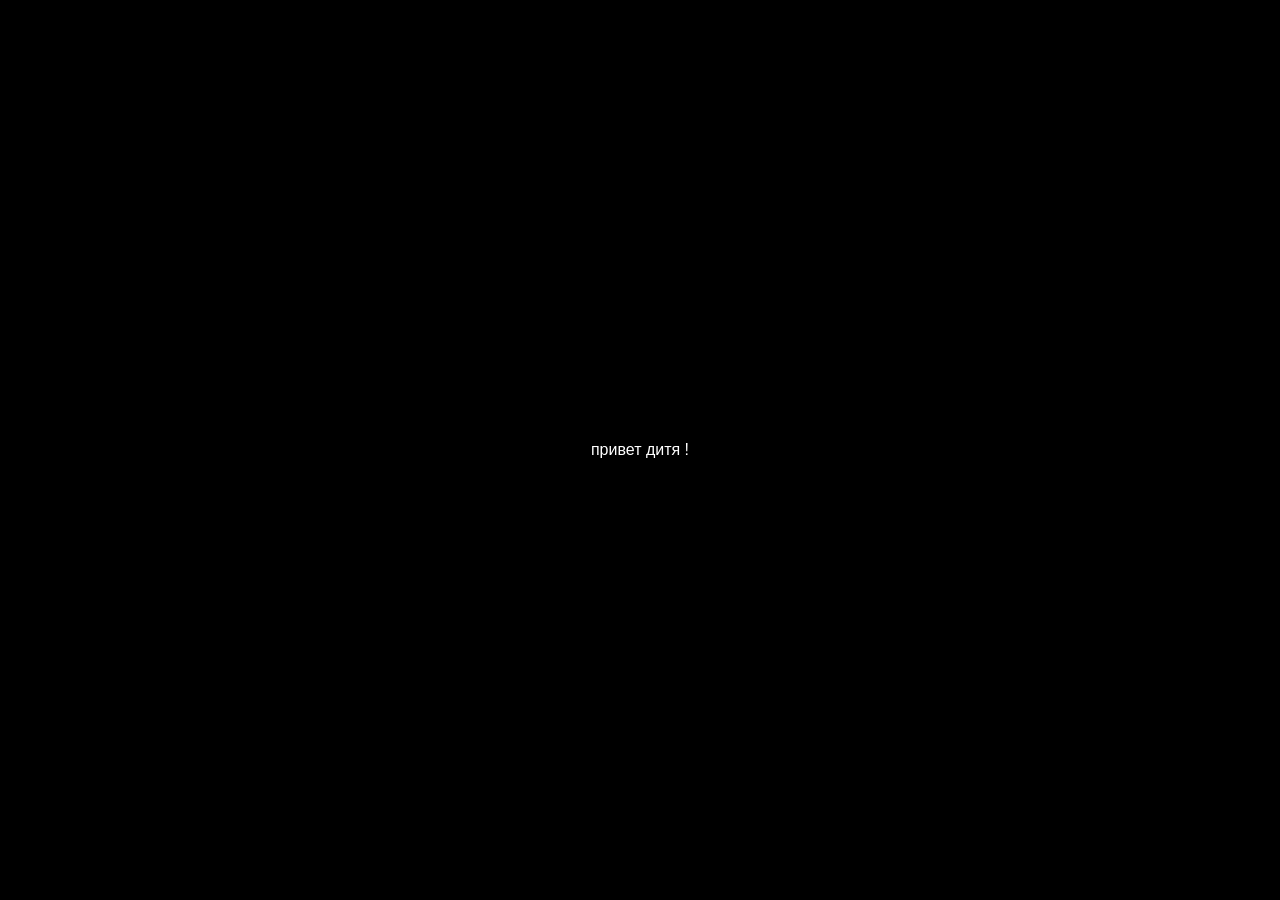
==== index.html @ 43baa7f9 "Содержимое для сборки обновлено." ====
<!doctype html>
<html lang="ru">
<head>
    
  <meta charset="utf-8">
  <title>test</title>
  <style>
      
    html, body {
        
      margin: 0;
      height: 100%;
      background: #000;
      color: #fff;
      font-family: sans-serif;
      display: flex;
      align-items: center;
      justify-content: center;
    }
      
  </style>
</head>
<body>
  привет дитя !
</body>
</html>
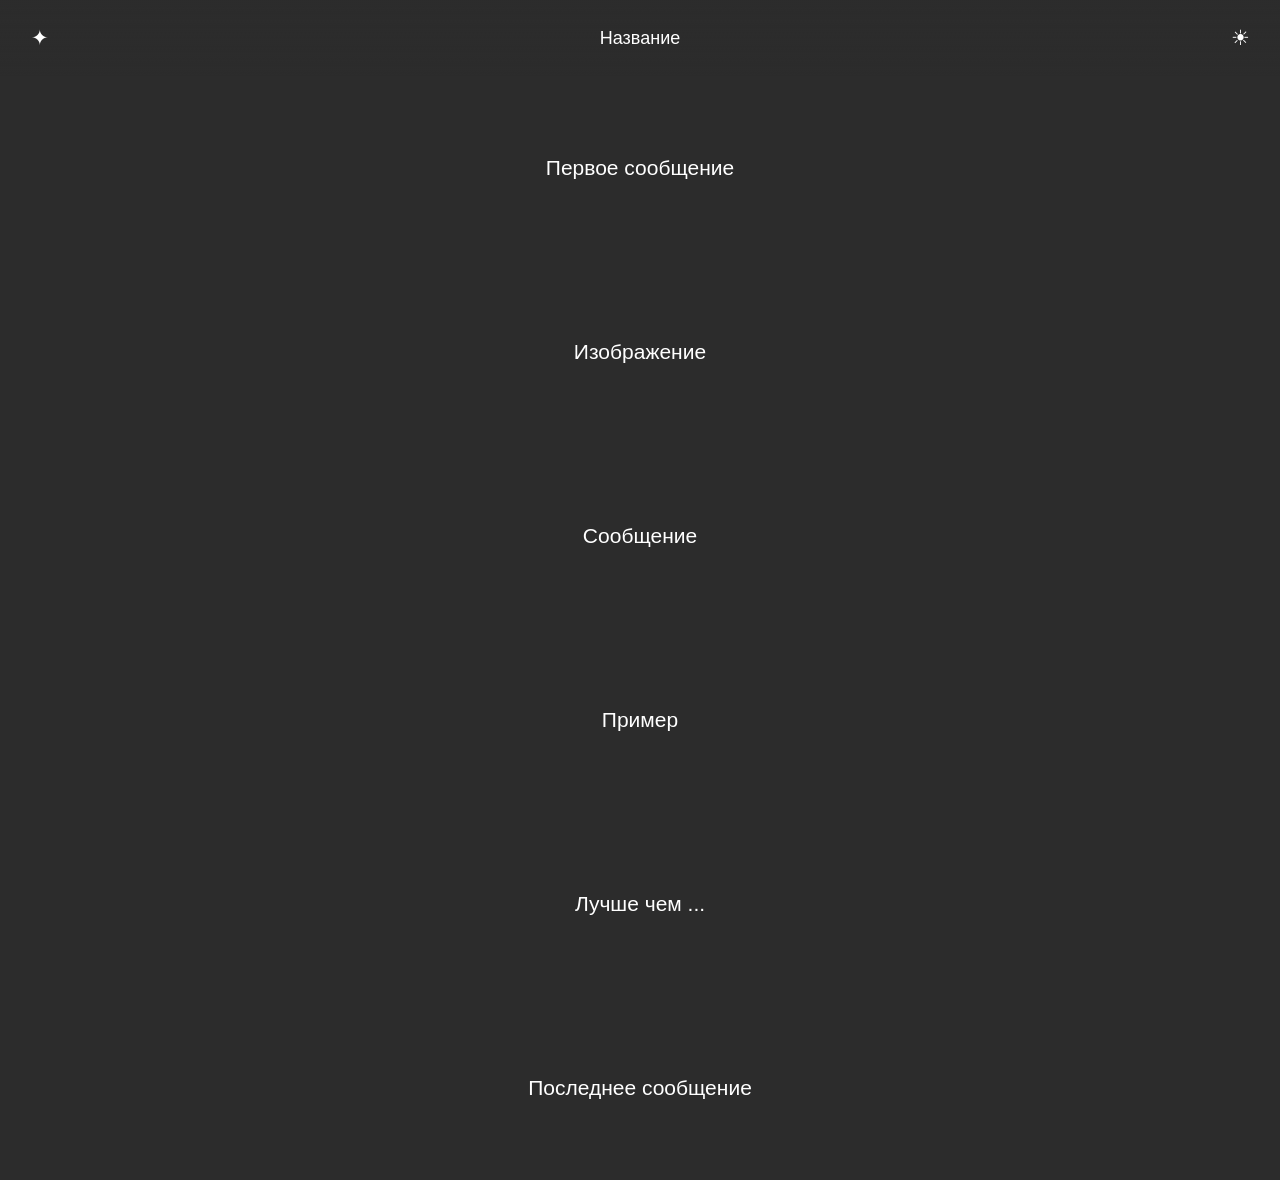
==== commit 3f5f2bf6: "Обновление в сложении" ====
--- a/index.html
+++ b/index.html
@@ -1,26 +1,170 @@
 <!doctype html>
-<html lang="ru">
+
+<html language="english" view="dark">
+    
+
+    
 <head>
     
   <meta charset="utf-8">
-  <title>test</title>
+  <meta name="viewport" content="width=device-width, initial-scale=1.0">
+      
+  <title>Deals</title>
+  
   <style>
       
-    html, body {
+      html {
+          width: 100%;
+          height: 100%;
+          display: block;
+          background: #2c2c2c;
+          color: #ffffff;
+          font-size: 21px;
+          font-weight: 300;
+          font-family: sans-serif;  }
+
+      * {
+        box-sizing: border-box;
+      }
+      
+      body {
+          width: 100%;
+          
+          
+          display: flex;
+          flex-direction: column;
+          align-items: center;
+          
+          background: #2c2c2c;
+          
+          padding: 0px;
+          margin: 0px;
+          gap: 0px;
+          
+          position: static;
+          z-index: auto; }
+
+      .space-between {
+          
+          width: 100%;
+          height: auto;
+          
+          display: flex;
+          
+          flex-direction: row;
+          align-items: center;
+          justify-content: space-between;
+          
+          padding-top: 18px;
+          padding-right: 20px;
+          padding-bottom: 18px;
+          padding-left: 20px;
+
+          background: linear-gradient(to bottom, #2c2c2c, #2c2c2c00);
+          
+          position: fixed;
+          z-index: 1;
+
+      }
+      
+      @media (max-width: 440px) {
         
-      margin: 0;
-      height: 100%;
-      background: #000;
-      color: #fff;
-      font-family: sans-serif;
-      display: flex;
-      align-items: center;
-      justify-content: center;
-    }
+        
+        .button {
+            
+            backdrop-filter: blur(10px);
+            background: #ffffff1a;
+
+        }
+        
+      }
+      
+      .one {
+          
+          width: 100%;
+          height: auto;
+          
+          display: flex;
+          
+          flex-direction: сolumn;
+          align-items: center;
+          justify-content: center;
+          
+          padding-top: 80px;
+          padding-right: 20px;
+          padding-bottom: 80px;
+          padding-left: 20px;
+
+          
+          
+      }
+      
+      .button {
+
+        width: 40px;
+        height: 40px;
+
+        display: flex;
+
+        align-items: center;
+        justify-content: center;
+
+        border-radius: 20px;
+
+        overflow: hidden;
+        
+        transition: transform 0.2s ease;
+
+      }
+      .button:hover {
+          
+          backdrop-filter: blur(20px);
+          background: #ffffff1a;
+
+      }
+      
+      
+    
       
   </style>
 </head>
 <body>
-  привет дитя !
+    
+    <!-- Верх -->
+    <div class="space-between">
+        <div class="button">✦</div>
+        <div style="font-size: 18px;"
+            >Название</div>
+        <div class="button">☀︎</div>
+        
+    </div>
+    
+    
+    <div
+        style="margin-top: 76px;"
+        class="one"
+        >Первое сообщение
+    </div>
+    
+    
+    <div class="one">Изображение
+    </div>
+    
+    
+    <div class="one">Сообщение
+    </div>
+    
+    
+    <div class="one">Пример
+    </div>
+    
+    
+    <div class="one">Лучше чем ...
+    </div>
+    
+    
+    <div class="one">Последнее сообщение
+    </div>
+    
 </body>
 </html>
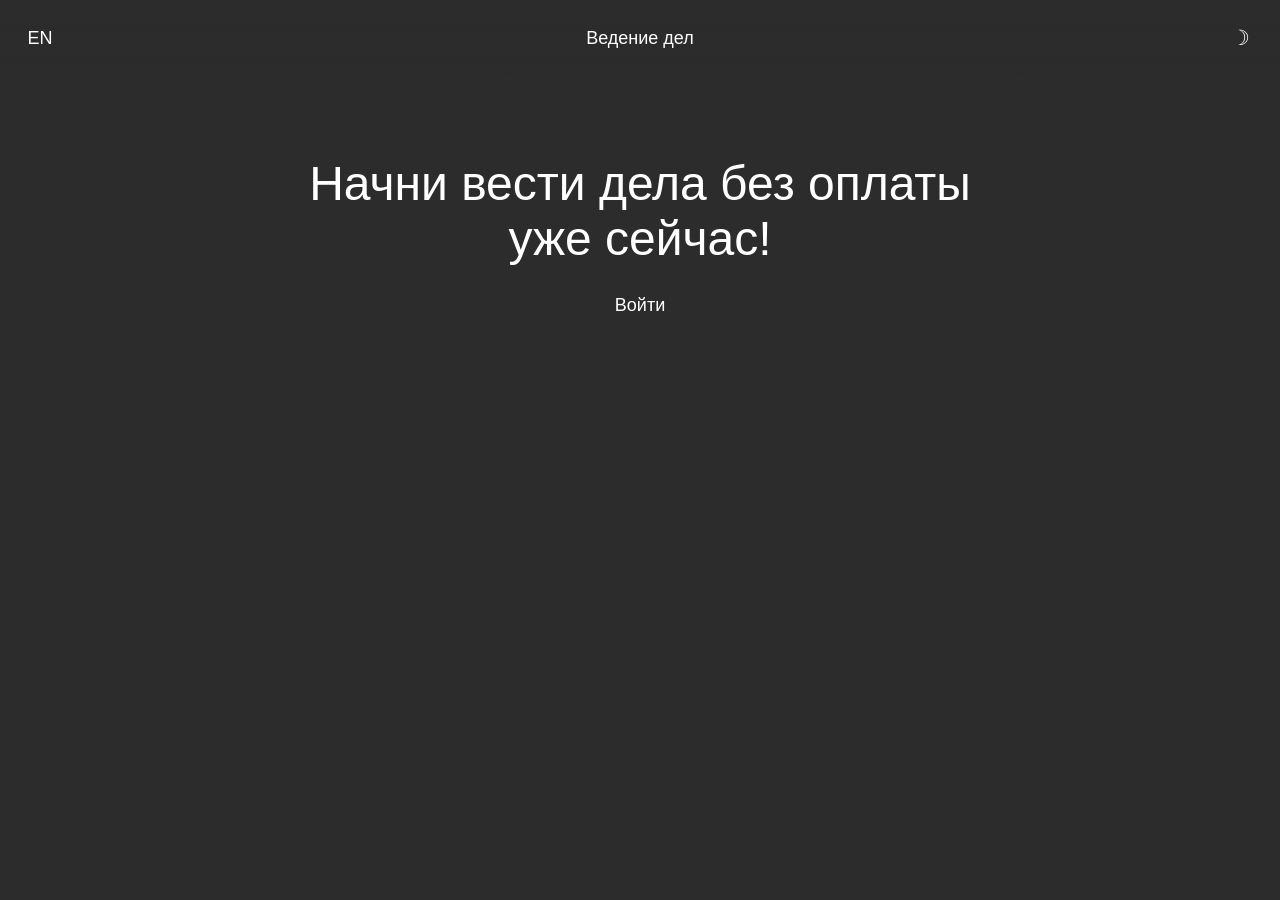
==== commit 6a6dbb02: "Начало положено..." ====
--- a/index.html
+++ b/index.html
@@ -1,170 +1,200 @@
 <!doctype html>
 
-<html language="english" view="dark">
-    
-
+<html view="dark">
     
 <head>
-    
-  <meta charset="utf-8">
-  <meta name="viewport" content="width=device-width, initial-scale=1.0">
-      
-  <title>Deals</title>
+    <title>Deals</title>
+    <!-- Кодировка языка -->
+    <meta
+        charset="utf-8">
+    <!-- Лицо: Большое -->
+    <link
+        rel="apple-touch-icon"
+        href="pics/large.png">
+    <!-- Лицо: Маленькое -->
+    <link
+        rel="icon"
+        href="pics/small.png">
+    <!-- Веб Сайт -->
+    <meta
+        property="og:type"
+        content="website">
+    <!-- Объяснение -->
+    <meta
+        name="description"
+        content="Description">
+    <!-- Обёртка -->
+    <meta
+        property="og:image"
+        content="https://name.name/pics/preview.png">
+    <!-- Ссылка -->
+    <meta
+        property="og:url"
+        content="https://name.name/">
+    <!-- Адаптация -->
+    <meta
+        name="viewport"
+        content="width=device-width, initial-scale=1.0">
   
   <style>
-      
+      /* pallete */
+      :root {
+          /* dark */
+           /* 100% */
+          --000: #2c2c2c;
+          --808: #FFFFFF;
+           /* 85% */
+          --00085: #000000D9;
+          --80885: #FFFFFFD9;
+           /* 65% */
+          --00065: #000000A6;
+          --80865: #FFFFFFA6;
+           /* 35% */
+          --00035: #00000059;
+          --80835: #FFFFFF59;
+            /* 10% */
+          --00010: #0000001A;
+          --80810: #FFFFFF1A;
+           /* 0% */
+          --0000: #2c2c2c00;
+          --8080: #FFFFFF00; }
+      /* light */
+      html[view="light"] {
+           /* 100% */
+          --000: #FFFFFF;
+          --808: #2c2c2c;
+           /* 85% */
+          --00085: #FFFFFFD9;
+          --80885: #000000D9;
+           /* 65% */
+          --00065: #FFFFFFA6;
+          --80865: #000000A6;
+           /* 35% */
+          --00035: #FFFFFF59;
+          --80835: #00000059;
+            /* 10% */
+          --00010: #0000001A;
+          --80810: #FFFFFF1A;
+           /* 0% */
+          --0000: #FFFFFF00;
+          --8080: #2c2c2c00; }
+      * {
+          box-sizing: border-box; }
       html {
           width: 100%;
           height: 100%;
           display: block;
-          background: #2c2c2c;
-          color: #ffffff;
+          background: var(--000);
+          color: var(--808);
+          font-family: sans-serif;
           font-size: 21px;
-          font-weight: 300;
-          font-family: sans-serif;  }
-
-      * {
-        box-sizing: border-box;
-      }
-      
+          font-weight: 300; }
       body {
           width: 100%;
-          
-          
           display: flex;
           flex-direction: column;
           align-items: center;
-          
-          background: #2c2c2c;
-          
+          background: var(--000);
           padding: 0px;
           margin: 0px;
           gap: 0px;
-          
           position: static;
           z-index: auto; }
-
       .space-between {
-          
-          width: 100%;
-          height: auto;
-          
-          display: flex;
-          
+          width: 100%;
+          display: flex;
           flex-direction: row;
-          align-items: center;
           justify-content: space-between;
-          
+          align-items: center;
+           
           padding-top: 18px;
           padding-right: 20px;
           padding-bottom: 18px;
           padding-left: 20px;
-
-          background: linear-gradient(to bottom, #2c2c2c, #2c2c2c00);
+           
+          background: linear-gradient(to bottom, var(--000), var(--0000));
           
           position: fixed;
-          z-index: 1;
-
-      }
-      
-      @media (max-width: 440px) {
-        
-        
-        .button {
-            
-            backdrop-filter: blur(10px);
-            background: #ffffff1a;
-
-        }
-        
-      }
-      
+          z-index: 1; }
       .one {
-          
           width: 100%;
           height: auto;
-          
-          display: flex;
-          
-          flex-direction: сolumn;
+          display: flex;
+          flex-direction: column;
           align-items: center;
           justify-content: center;
-          
           padding-top: 80px;
           padding-right: 20px;
           padding-bottom: 80px;
           padding-left: 20px;
-
+          gap: 20px; }
+      .button {
           
-          
-      }
-      
-      .button {
-
-        width: 40px;
-        height: 40px;
-
-        display: flex;
-
-        align-items: center;
-        justify-content: center;
-
-        border-radius: 20px;
-
-        overflow: hidden;
-        
-        transition: transform 0.2s ease;
-
-      }
+          display: flex;
+          align-items: center;
+          justify-content: center;
+          border-radius: 20px;
+          overflow: hidden;
+          transition: transform 0.2s ease; }
       .button:hover {
-          
-          backdrop-filter: blur(20px);
-          background: #ffffff1a;
-
-      }
-      
-      
-    
-      
+          backdrop-filter: blur(10px);
+          background: var(--80810); }
+      /* Смена вида */
+      html[view="light"] .button:hover {
+          background: var(--00010); }
+      @media (max-width: 440px) {
+          .space-between {
+              padding-right: 20px;
+              padding-left: 20px; }
+          .button {
+              backdrop-filter: blur(10px);
+              background: var(--0010); }
   </style>
 </head>
 <body>
-    
     <!-- Верх -->
-    <div class="space-between">
-        <div class="button">✦</div>
-        <div style="font-size: 18px;"
-            >Название</div>
-        <div class="button">☀︎</div>
-        
+    <div
+         class="space-between">
+            <div
+                class="button"
+                style="
+                  font-size: 18px;
+                  width: 40px;
+                  height: 40px;"
+                >EN</div>
+            <div
+                style="font-size: 18px;"
+                >Ведение дел</div>
+            <div
+                class="button"
+                style="
+                  width: 40px;
+                  height: 40px;"
+                onclick="this.innerText=(d=document.documentElement).getAttribute('view')=='light'?(d.setAttribute('view','dark'),'☽'):(d.setAttribute('view','light'),'☀︎')">☽</div> </div>
+    <!-- №А Сообщение -->
+    <div
+        class="one"
+        style="
+            max-width: 720px;
+            text-align: center;
+            margin-top: 76px;
+            font-size: 48px;"
+            
+            >Начни вести дела без оплаты уже сейчас!
+            
+            <div
+                class="button"
+                style="
+                    padding-top: 9px;
+                    padding-right: 18px;
+                    padding-bottom: 9px;
+                    padding-left: 18px;
+                    font-size: 18px;"
+
+                >Войти
+
+            </div>
+            
     </div>
-    
-    
-    <div
-        style="margin-top: 76px;"
-        class="one"
-        >Первое сообщение
-    </div>
-    
-    
-    <div class="one">Изображение
-    </div>
-    
-    
-    <div class="one">Сообщение
-    </div>
-    
-    
-    <div class="one">Пример
-    </div>
-    
-    
-    <div class="one">Лучше чем ...
-    </div>
-    
-    
-    <div class="one">Последнее сообщение
-    </div>
-    
 </body>
 </html>
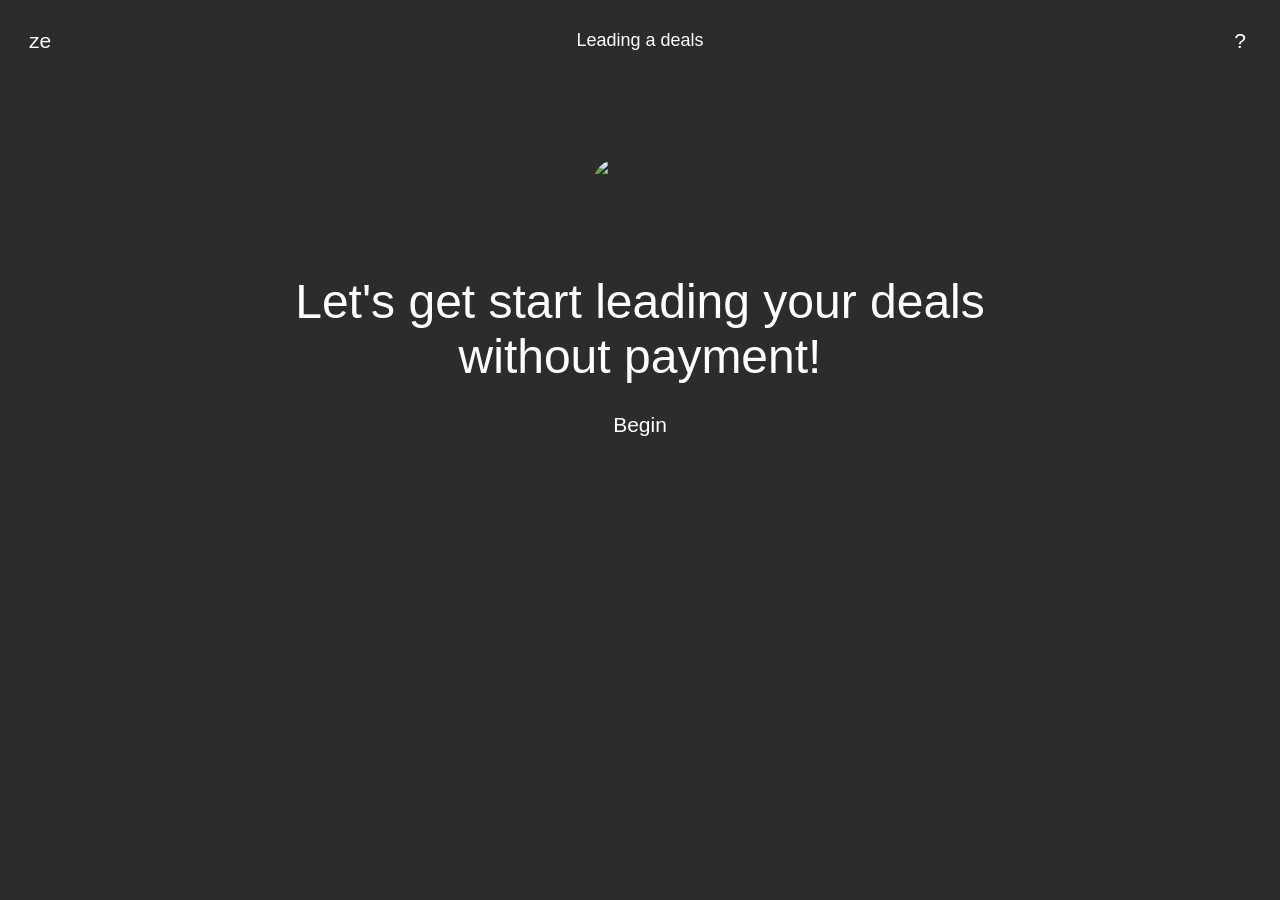
==== commit 7f12a7a9: "123" ====
--- a/index.html
+++ b/index.html
@@ -1,200 +1,274 @@
 <!doctype html>
-
-<html view="dark">
-    
-<head>
-    <title>Deals</title>
-    <!-- Кодировка языка -->
-    <meta
-        charset="utf-8">
-    <!-- Лицо: Большое -->
-    <link
-        rel="apple-touch-icon"
-        href="pics/large.png">
-    <!-- Лицо: Маленькое -->
-    <link
-        rel="icon"
-        href="pics/small.png">
-    <!-- Веб Сайт -->
-    <meta
-        property="og:type"
-        content="website">
-    <!-- Объяснение -->
-    <meta
-        name="description"
-        content="Description">
-    <!-- Обёртка -->
-    <meta
-        property="og:image"
-        content="https://name.name/pics/preview.png">
-    <!-- Ссылка -->
-    <meta
-        property="og:url"
-        content="https://name.name/">
-    <!-- Адаптация -->
-    <meta
-        name="viewport"
-        content="width=device-width, initial-scale=1.0">
-  
-  <style>
-      /* pallete */
-      :root {
-          /* dark */
-           /* 100% */
-          --000: #2c2c2c;
-          --808: #FFFFFF;
-           /* 85% */
-          --00085: #000000D9;
-          --80885: #FFFFFFD9;
-           /* 65% */
-          --00065: #000000A6;
-          --80865: #FFFFFFA6;
-           /* 35% */
-          --00035: #00000059;
-          --80835: #FFFFFF59;
-            /* 10% */
-          --00010: #0000001A;
-          --80810: #FFFFFF1A;
-           /* 0% */
-          --0000: #2c2c2c00;
-          --8080: #FFFFFF00; }
-      /* light */
-      html[view="light"] {
-           /* 100% */
-          --000: #FFFFFF;
-          --808: #2c2c2c;
-           /* 85% */
-          --00085: #FFFFFFD9;
-          --80885: #000000D9;
-           /* 65% */
-          --00065: #FFFFFFA6;
-          --80865: #000000A6;
-           /* 35% */
-          --00035: #FFFFFF59;
-          --80835: #00000059;
-            /* 10% */
-          --00010: #0000001A;
-          --80810: #FFFFFF1A;
-           /* 0% */
-          --0000: #FFFFFF00;
-          --8080: #2c2c2c00; }
-      * {
-          box-sizing: border-box; }
-      html {
-          width: 100%;
-          height: 100%;
-          display: block;
-          background: var(--000);
-          color: var(--808);
-          font-family: sans-serif;
-          font-size: 21px;
-          font-weight: 300; }
-      body {
-          width: 100%;
-          display: flex;
-          flex-direction: column;
-          align-items: center;
-          background: var(--000);
-          padding: 0px;
-          margin: 0px;
-          gap: 0px;
-          position: static;
-          z-index: auto; }
-      .space-between {
-          width: 100%;
-          display: flex;
-          flex-direction: row;
-          justify-content: space-between;
-          align-items: center;
-           
-          padding-top: 18px;
-          padding-right: 20px;
-          padding-bottom: 18px;
-          padding-left: 20px;
-           
-          background: linear-gradient(to bottom, var(--000), var(--0000));
-          
-          position: fixed;
-          z-index: 1; }
-      .one {
-          width: 100%;
-          height: auto;
-          display: flex;
-          flex-direction: column;
-          align-items: center;
-          justify-content: center;
-          padding-top: 80px;
-          padding-right: 20px;
-          padding-bottom: 80px;
-          padding-left: 20px;
-          gap: 20px; }
-      .button {
-          
-          display: flex;
-          align-items: center;
-          justify-content: center;
-          border-radius: 20px;
-          overflow: hidden;
-          transition: transform 0.2s ease; }
-      .button:hover {
-          backdrop-filter: blur(10px);
-          background: var(--80810); }
-      /* Смена вида */
-      html[view="light"] .button:hover {
-          background: var(--00010); }
-      @media (max-width: 440px) {
-          .space-between {
-              padding-right: 20px;
-              padding-left: 20px; }
-          .button {
-              backdrop-filter: blur(10px);
-              background: var(--0010); }
-  </style>
-</head>
-<body>
-    <!-- Верх -->
-    <div
-         class="space-between">
-            <div
-                class="button"
-                style="
-                  font-size: 18px;
-                  width: 40px;
-                  height: 40px;"
-                >EN</div>
-            <div
-                style="font-size: 18px;"
-                >Ведение дел</div>
-            <div
-                class="button"
-                style="
-                  width: 40px;
-                  height: 40px;"
-                onclick="this.innerText=(d=document.documentElement).getAttribute('view')=='light'?(d.setAttribute('view','dark'),'☽'):(d.setAttribute('view','light'),'☀︎')">☽</div> </div>
-    <!-- №А Сообщение -->
-    <div
-        class="one"
-        style="
-            max-width: 720px;
-            text-align: center;
-            margin-top: 76px;
-            font-size: 48px;"
-            
-            >Начни вести дела без оплаты уже сейчас!
-            
-            <div
-                class="button"
-                style="
-                    padding-top: 9px;
-                    padding-right: 18px;
-                    padding-bottom: 9px;
-                    padding-left: 18px;
-                    font-size: 18px;"
-
-                >Войти
-
-            </div>
-            
-    </div>
-</body>
-</html>
+<html>
+    <head>
+        <title>Leading a deals</title>
+        <!-- Кодировка языка -->
+        <meta
+            charset="utf-8"
+            >
+        <!-- Лицо: Большое -->
+        <link
+            rel="apple-touch-icon"
+            href="large.png"
+            >
+        <!-- Лицо: Маленькое -->
+        <link
+            rel="icon"
+            href="small.png"
+            >
+        <!-- Тип -->
+        <meta
+            property="og:type"
+            content="website"
+            >
+        <!-- Объяснение -->
+        <meta
+            name=
+                "
+                description
+                "
+            content=
+                "
+                New sribe
+                "
+            >
+        <!-- Обёртка -->
+        <meta
+            property="og:image"
+            content="https://flamearth.github.io/applications/leadingdeals/content/preview.png">
+        <!-- Ссылка -->
+        <meta
+            property="og:url"
+            content="https://flamearth.github.io/"
+            >
+        <!-- Адаптация -->
+        <meta
+            name="viewport"
+            content="width=device-width, initial-scale=1.0"
+            >
+        <style>
+            :root
+                 {
+                /* 100% */
+                --1111: #2c2c2c;
+                --9191: #FFFFFF;
+                /* 85% */
+                --11185: #000000D9;
+                --91985: #FFFFFFD9;
+                /* 65% */
+                --11165: #000000A6;
+                --91965: #FFFFFFA6;
+                /* 35% */
+                --11135: #00000059;
+                --91935: #FFFFFF59;
+                /* 10% */
+                --11110: #0000001A;
+                --91910: #FFFFFF1A;
+                /* 0% */
+                --1110: #2c2c2c00;
+                --9190: #FFFFFF00;
+                }
+            *
+                {
+                box-sizing: border-box;
+                }
+            a
+                {
+                text-decoration: none;
+                color: inherit;
+                }
+            html
+                {
+                width: 100%;
+                height: 100%;
+                display: block;
+                background: var(--1111);
+                color: var(--9191);
+                font-family: sans-serif;
+                font-size: 21px;
+                font-weight: 300;
+                }
+            body
+                {
+                width: 100%;
+                 
+                display: flex;
+                flex-direction: column;
+                align-items: center;
+                 
+                background: var(--111);
+                 
+                padding: 0px;
+                margin: 0px;
+                gap: 20px;
+                 
+                position: static;
+                z-index: auto;
+                }
+            .space-between
+                {
+                width: 100%;
+                 
+                display: flex;
+                flex-direction: row;
+                justify-content: space-between;
+                align-items: center;
+                 
+                padding-top: 18px;
+                padding-right: 20px;
+                padding-bottom: 18px;
+                padding-left: 20px;
+                 
+                background: linear-gradient(to bottom, var(--1111), var(--1110));
+                
+                position: fixed;
+                z-index: 1;
+                 }
+            .button
+                {
+                display: flex;
+                align-items: center;
+                justify-content: center;
+                border-radius: 20px;
+                overflow: hidden;
+                transition: transform 0.2s ease;
+                }
+            .button:hover
+                {
+                backdrop-filter: blur(10px);
+                background: var(--91910);
+                }
+            @media (max-width: 440px)
+                {
+                .space-between
+                    {
+                    padding-right: 30px;
+                    padding-left: 30px;
+                    }
+                .button
+                    {
+                    backdrop-filter: blur(10px);
+                    background: var(--91910);
+                    }
+                }
+            </style>
+        </head>
+    <body>
+        <!-- Верх -->
+        <div
+             class="space-between"
+            >
+                <!-- Фирма -->
+                <a
+                    href="../index.html"
+                    class="button"
+                    style=
+                        "
+                        height: 40px;
+                        width: 40px;
+                        font-size: 21px;
+                        "
+                    >ze
+                    </a>
+                <!-- Название -->
+                <h1
+                    style=
+                        "
+                        font-size: 18px;
+                        font-weight: 500;
+                        "
+                    >Leading a deals
+                    </h1>
+                <!-- Продолжить -->
+                <a
+                    href="?/?.html"
+                    class="button"
+                    style=
+                        "
+                        height: 40px;
+                        width: 40px;
+                        font-size: 21px;
+                        "
+                    >?
+                    </a>
+                </div>
+        <!-- Ряд -->
+        <div
+            style=
+                "
+                width: 100%;
+                 
+                display: flex;
+                 
+                margin-top: 78px;
+                 
+                gap: 20px;
+                 
+                padding-left: 20px;
+                padding-right: 20px;
+                 
+                padding-top: 80px;
+                padding-bottom: 80px;
+                 
+                flex-direction: column;
+                justify-content: center;
+                align-items: center; 
+                "
+            >
+                <!-- Изображение -->
+                <div
+                    style=
+                        "
+                        height: 96px;
+                        width: 96px;
+                         
+                        display: flex;
+                        flex-direction: column;
+                         
+                        border-radius: 28px;
+                        overflow: hidden;
+                        "
+                    >
+                        <img
+                            src="large.png"
+                            style=
+                                "
+                                width: 100%;
+                                display: block;
+                                "
+                            >
+                        </div>
+                <!-- Имя -->
+                <h1
+                    style=
+                        "
+                        max-width: 720px;
+                         
+                        font-size: 48px;
+                        font-weight: 300;
+                        text-align: center;
+                         
+                        margin: 0;
+                        padding: 0;
+                         
+                        color: var(--9191);
+                        "
+                    > Let's get start leading your deals without payment!
+                    </h1>
+                <!-- Войти -->
+                <a
+                    href="services/entrance.html"
+                    class="button"
+                    style=
+                        "
+                        font-size: 21px;
+                         
+                        padding-top: 9px;
+                        padding-right: 18px;
+                        padding-bottom: 9px;
+                        padding-left: 18px;
+                        "
+                    >Begin
+                    </a>
+        </body>
+    </html>
